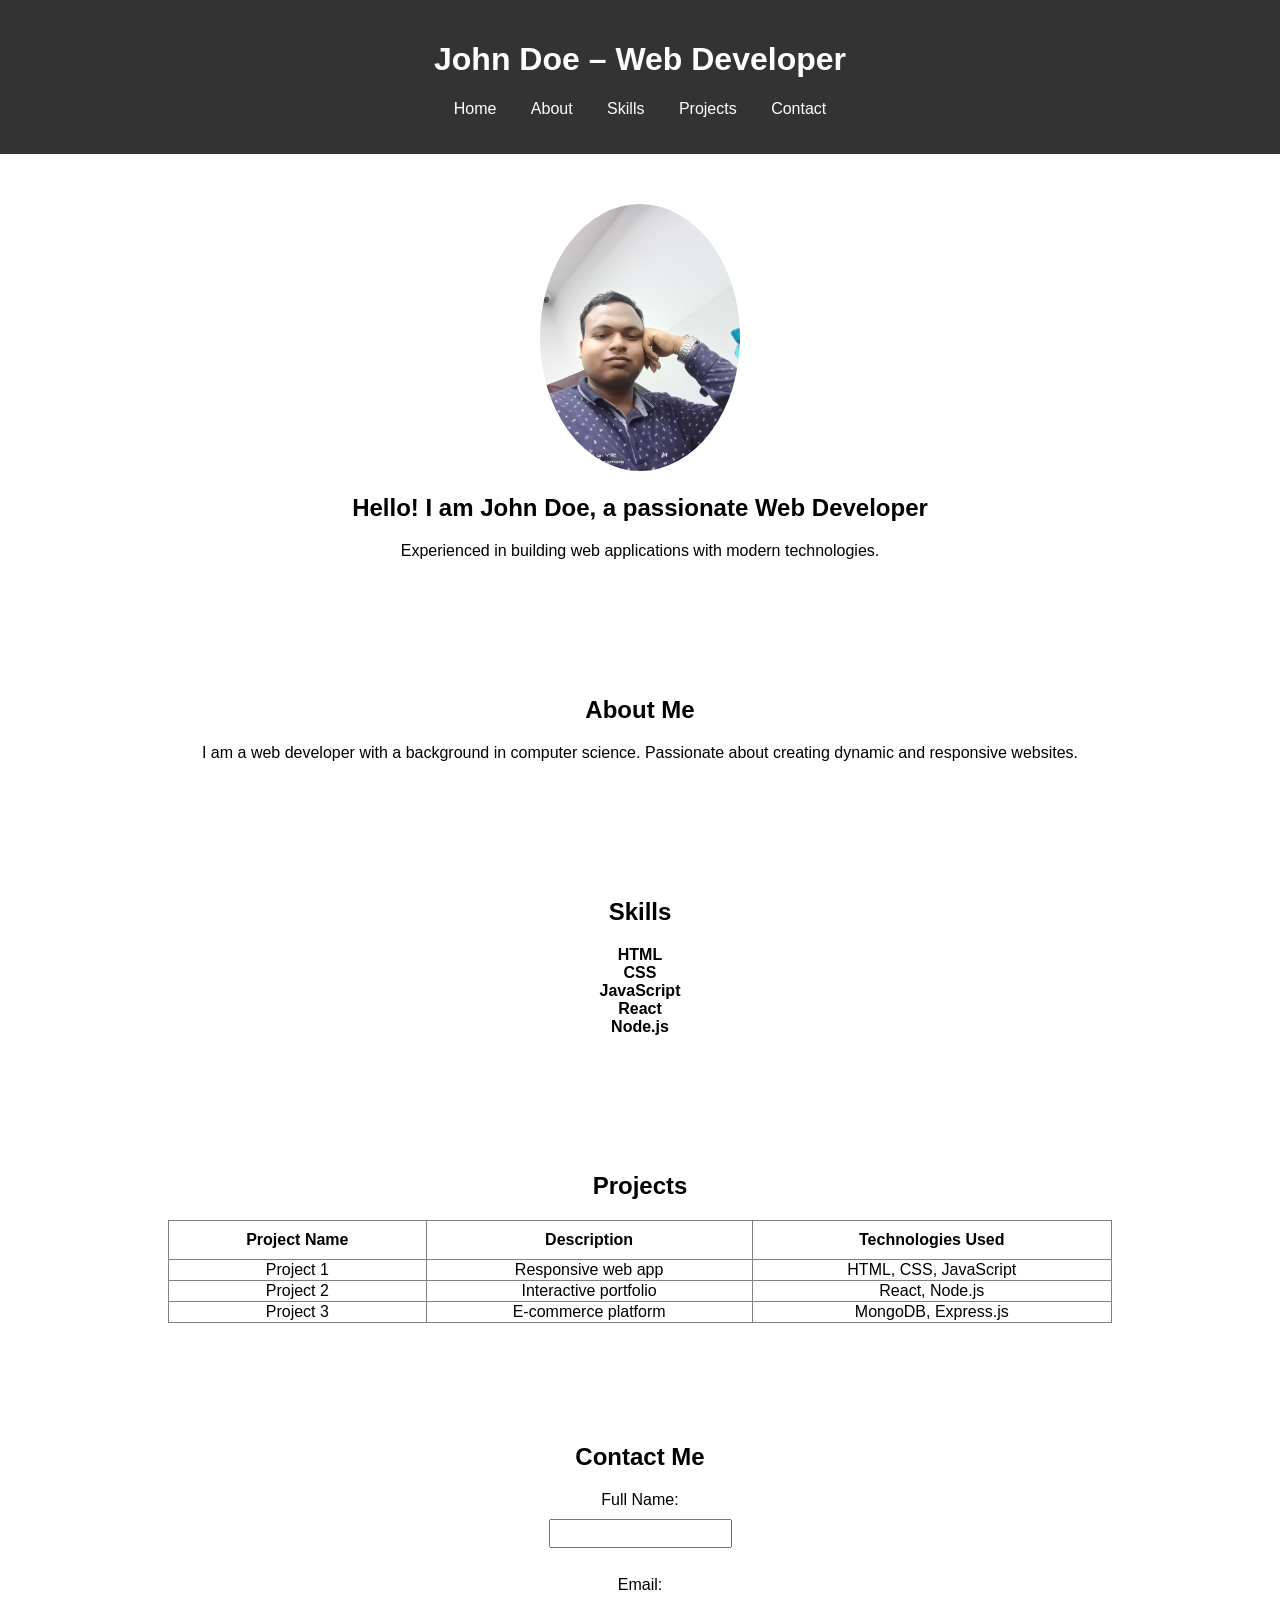
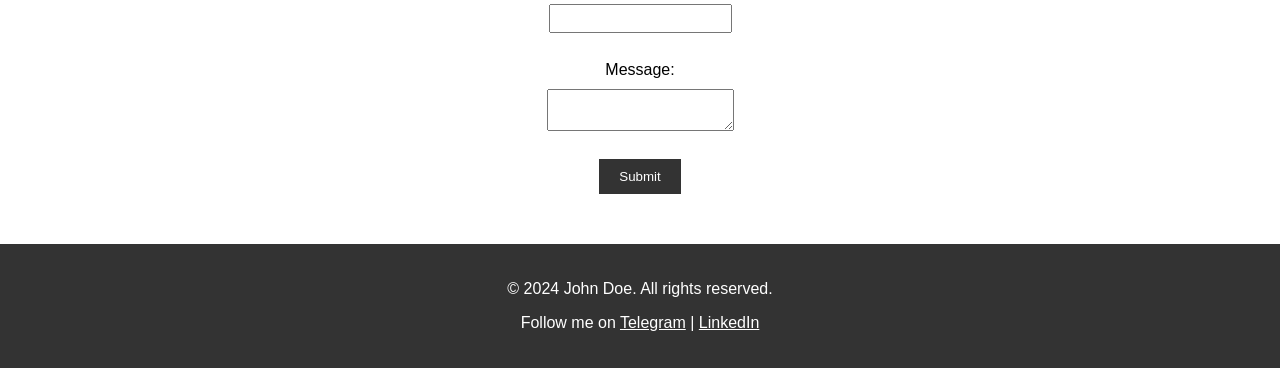
==== day-3/Assiment/index.html @ b516d603 "Day3-Assiment" ====
<!DOCTYPE html>
<html lang="en">
<head>
    <meta charset="UTF-8">
    <meta name="viewport" content="width=device-width, initial-scale=1.0">
    <title>John Doe – Web Developer</title>
</head>
<body style="font-family: Arial, sans-serif; background-color: white; margin: auto; padding: 0; text-align: center;">
    <!-- Header Section -->
    <header style="background: #333; color: white; padding: 20px;">
        <h1>John Doe – Web Developer</h1>
        <nav>
            <ul style="list-style: none; padding: 0;">
                <li style="display: inline; margin: 0 15px;"><a href="#home" style="color: white; text-decoration: none;">Home</a></li>
                <li style="display: inline; margin: 0 15px;"><a href="#about" style="color: white; text-decoration: none;">About</a></li>
                <li style="display: inline; margin: 0 15px;"><a href="#skills" style="color: white; text-decoration: none;">Skills</a></li>
                <li style="display: inline; margin: 0 15px;"><a href="#projects" style="color: white; text-decoration: none;">Projects</a></li>
                <li style="display: inline; margin: 0 15px;"><a href="#contact" style="color: white; text-decoration: none;">Contact</a></li>
            </ul>
        </nav>
    </header>
    
    <!-- Hero Section -->
    <div id="home" style="padding: 50px;">
        <img src="profile.jpg" alt="John Doe" width="200" style="border-radius: 50%;">
        <h2>Hello! I am John Doe, a passionate Web Developer</h2>
        <p>Experienced in building web applications with modern technologies.</p>
    </div>
    
    <!-- About Me Section -->
    <div id="about" style="padding: 50px;">
        <h2>About Me</h2>
        <p>I am a web developer with a background in computer science. Passionate about creating dynamic and responsive websites.</p>
    </div>
    
    <!-- Skills Section -->
    <div id="skills" style="padding: 50px;">
        <h2>Skills</h2>
        <ul style="list-style: none; padding: 0;">
            <li style="font-weight: bold;">HTML</li>
            <li style="font-weight: bold;">CSS</li>
            <li style="font-weight: bold;">JavaScript</li>
            <li style="font-weight: bold;">React</li>
            <li style="font-weight: bold;">Node.js</li>
        </ul>
    </div>
    
    <!-- Projects Section -->
    <div id="projects" style="padding: 50px;">
        <h2>Projects</h2>
        <table border="1" style="width: 80%; margin: auto; border-collapse: collapse;">
            <tr>
                <th style="padding: 10px;">Project Name</th>
                <th style="padding: 10px;">Description</th>
                <th style="padding: 10px;">Technologies Used</th>
            </tr>
            <tr>
                <td>Project 1</td>
                <td>Responsive web app</td>
                <td>HTML, CSS, JavaScript</td>
            </tr>
            <tr>
                <td>Project 2</td>
                <td>Interactive portfolio</td>
                <td>React, Node.js</td>
            </tr>
            <tr>
                <td>Project 3</td>
                <td>E-commerce platform</td>
                <td>MongoDB, Express.js</td>
            </tr>
        </table>
    </div>
    
    <!-- Contact Section -->
    <div id="contact" style="padding: 50px;">
        <h2>Contact Me</h2>
        <form>
            <label>Full Name:</label>
            <input type="text" required style="display: block; margin: 10px auto; padding: 5px;"><br>
            <label>Email:</label>
            <input type="email" required style="display: block; margin: 10px auto; padding: 5px;"><br>
            <label>Message:</label>
            <textarea required style="display: block; margin: 10px auto; padding: 5px;"></textarea><br>
            <button type="submit" style="background: #333; color: white; padding: 10px 20px; border: none; cursor: pointer;">Submit</button>
        </form>
    </div>
    
    <!-- Footer Section -->
    <footer style="background: #333; color: white; padding: 20px;">
        <p>&copy; 2024 John Doe. All rights reserved.</p>
        <p>Follow me on <a href="https://web.telegram.org/k/" style="color: white;">Telegram</a> | <a href="https://www.linkedin.com/in/subhajit-mandal-047649273/" style="color: white;">LinkedIn</a></p>
    </footer>
</body>
</html>
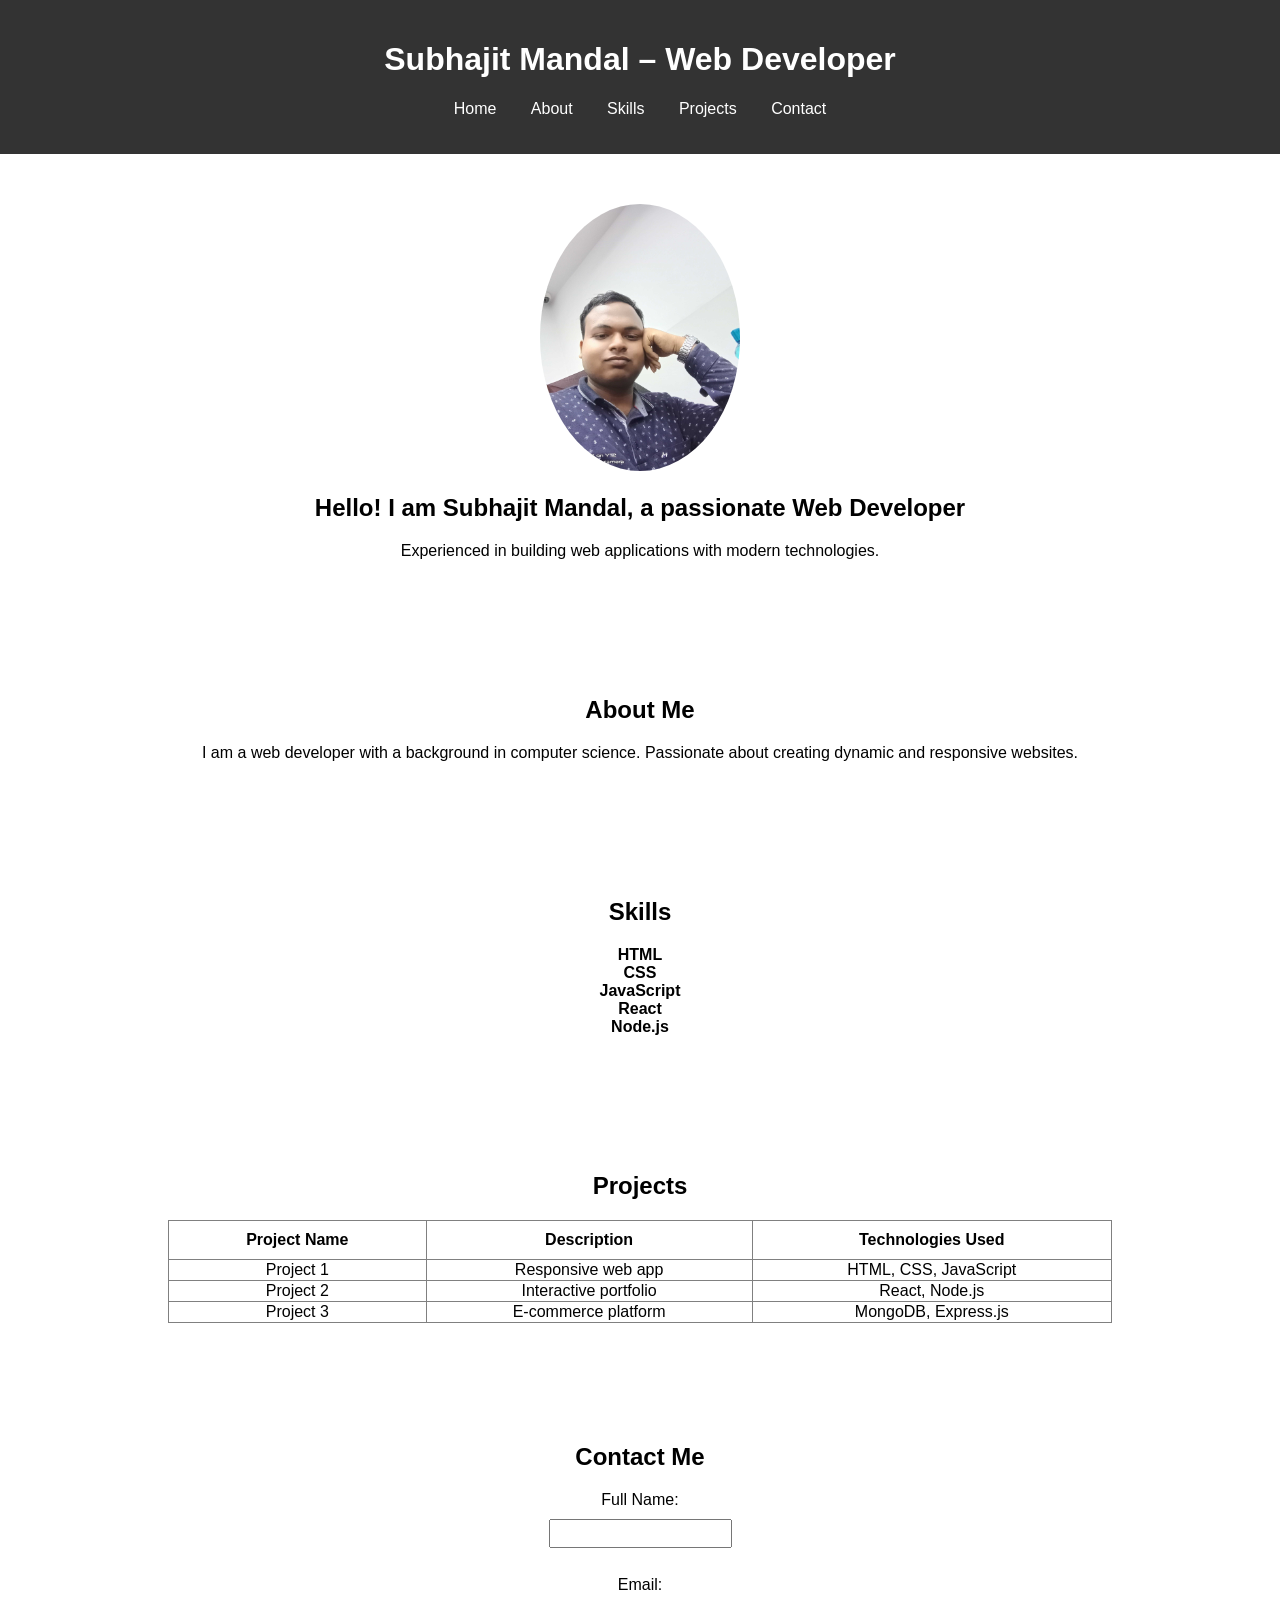
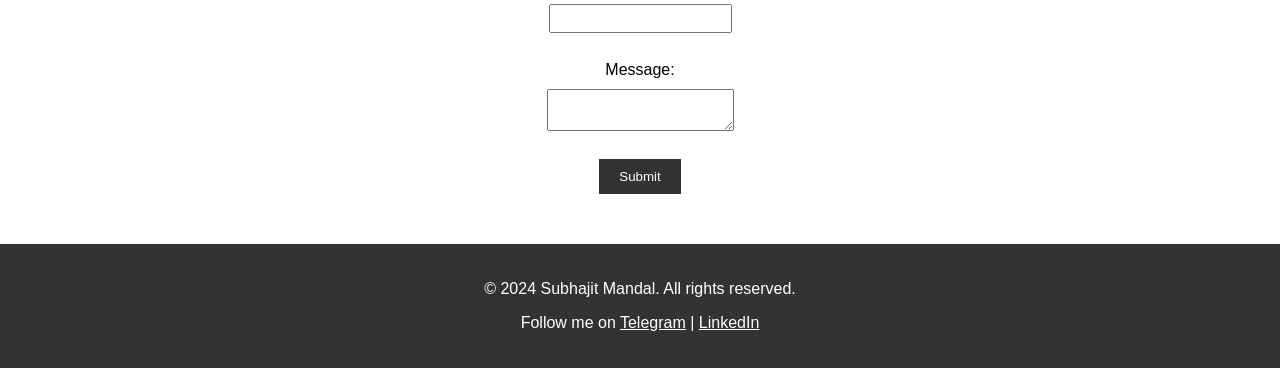
==== commit 59f21857: "Day4" ====
--- a/day-3/Assiment/index.html
+++ b/day-3/Assiment/index.html
@@ -8,7 +8,7 @@
 <body style="font-family: Arial, sans-serif; background-color: white; margin: auto; padding: 0; text-align: center;">
     <!-- Header Section -->
     <header style="background: #333; color: white; padding: 20px;">
-        <h1>John Doe – Web Developer</h1>
+        <h1>Subhajit Mandal – Web Developer</h1>
         <nav>
             <ul style="list-style: none; padding: 0;">
                 <li style="display: inline; margin: 0 15px;"><a href="#home" style="color: white; text-decoration: none;">Home</a></li>
@@ -22,8 +22,8 @@
     
     <!-- Hero Section -->
     <div id="home" style="padding: 50px;">
-        <img src="profile.jpg" alt="John Doe" width="200" style="border-radius: 50%;">
-        <h2>Hello! I am John Doe, a passionate Web Developer</h2>
+        <img src="profile.jpg" alt="Subhajit Mandal" width="200" style="border-radius: 50%;">
+        <h2>Hello! I am Subhajit Mandal, a passionate Web Developer</h2>
         <p>Experienced in building web applications with modern technologies.</p>
     </div>
     
@@ -88,7 +88,7 @@
     
     <!-- Footer Section -->
     <footer style="background: #333; color: white; padding: 20px;">
-        <p>&copy; 2024 John Doe. All rights reserved.</p>
+        <p>&copy; 2024 Subhajit Mandal. All rights reserved.</p>
         <p>Follow me on <a href="https://web.telegram.org/k/" style="color: white;">Telegram</a> | <a href="https://www.linkedin.com/in/subhajit-mandal-047649273/" style="color: white;">LinkedIn</a></p>
     </footer>
 </body>
